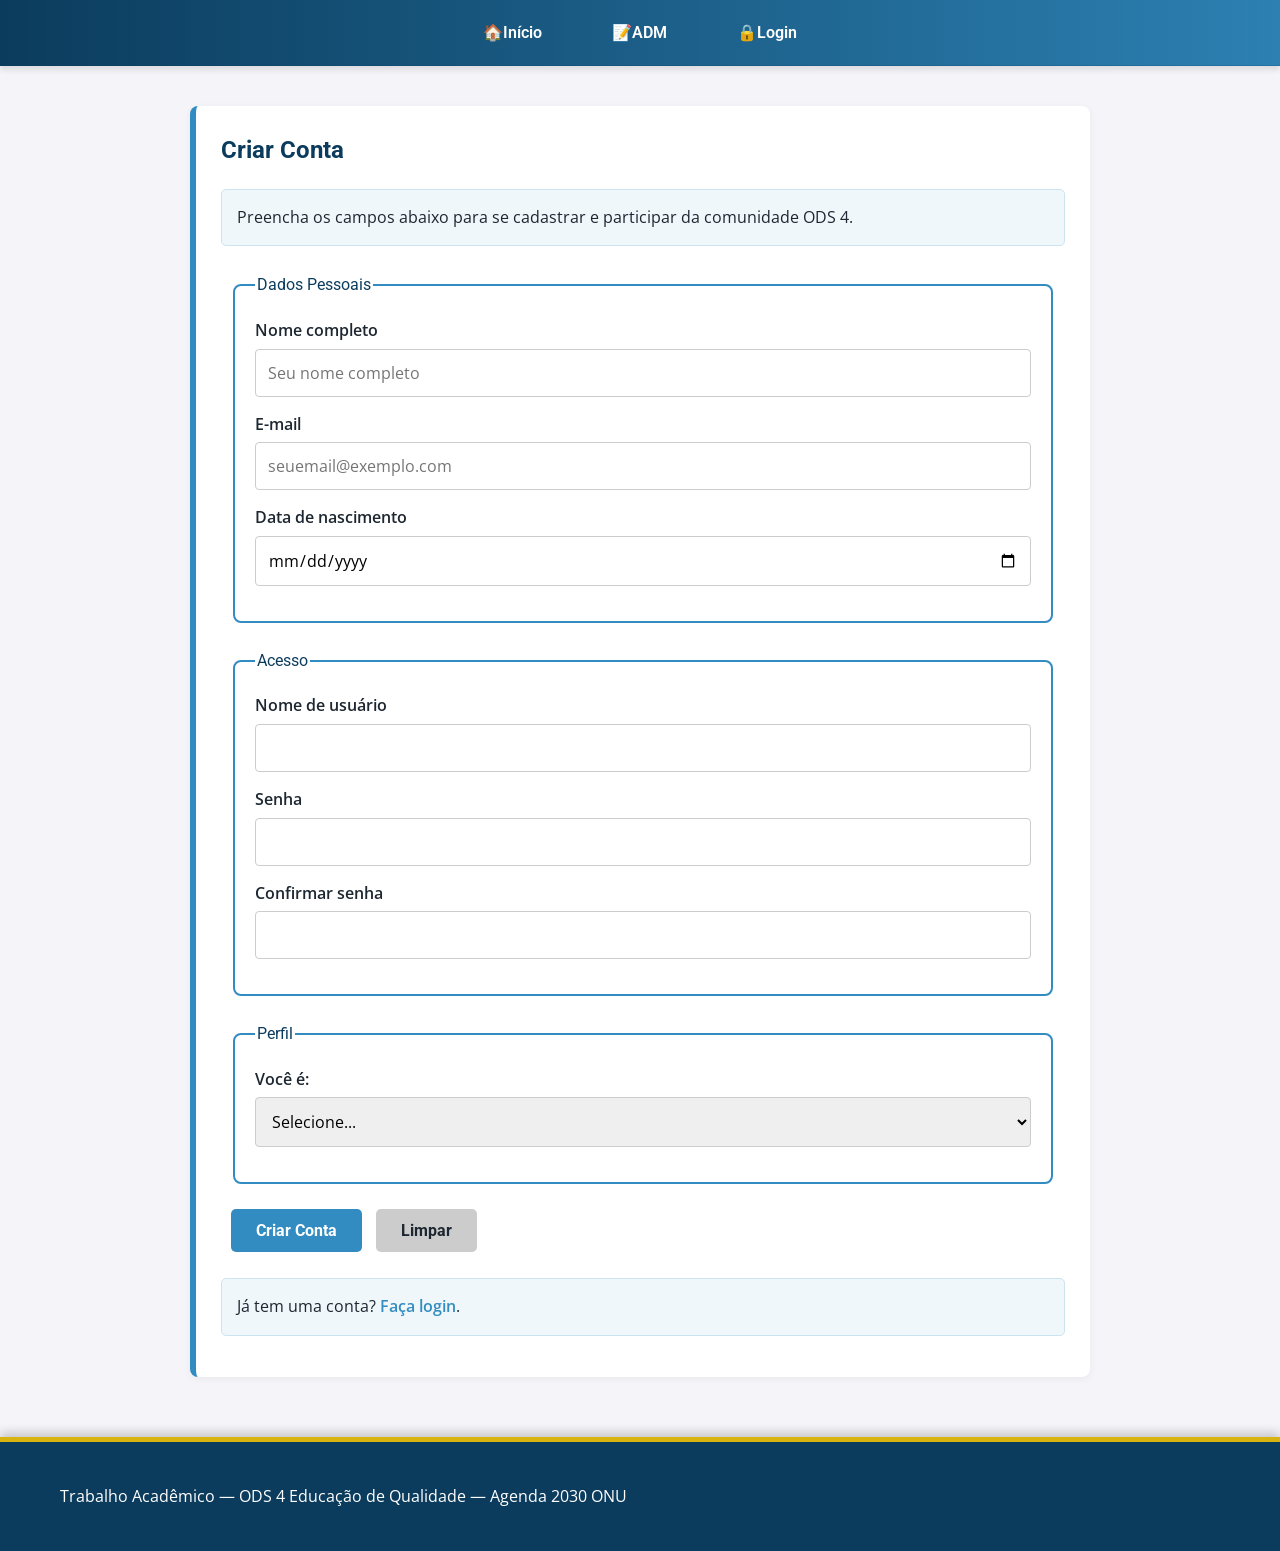
==== pages/adm.html @ 50f4877c "Implementa cadastro e login com localStorage" ====
<!DOCTYPE html>
<html lang="pt-BR">
  <head>
    <meta charset="UTF-8" />
    <meta name="viewport" content="width=device-width, initial-scale=1.0" />
    <title>Cadastro – ODS 4</title>
    <link rel="stylesheet" href="../css/style.css" />
    
  </head>
  <body>

    <header>
      <nav>
        <ul>
          <li><a href="../index.html">Início</a></li>
          <li><a href="adm.html">ADM</a></li>
          <li><a href="login.html">Login</a></li>
        </ul>
      </nav>
    </header>

    <main>

      <section>
        <h1>Criar Conta</h1>
        <p>Preencha os campos abaixo para se cadastrar e participar da comunidade ODS 4.</p>

        <form id="cadastroForm" action="#" method="post">

  <fieldset>
    <legend>Dados Pessoais</legend>

    <div>
      <label for="nome">Nome completo</label>
      <input
        type="text"
        id="nome"
        name="nome"
        placeholder="Seu nome completo"
        required
        minlength="5"
        maxlength="100"
        pattern="[A-Za-zÀ-ÿ\s]+"
        title="Digite apenas letras e espaços"
        autocomplete="name"
      />
    </div>

    <div>
      <label for="email">E-mail</label>
      <input
        type="email"
        id="email"
        name="email"
        placeholder="seuemail@exemplo.com"
        required
        autocomplete="email"
      />
    </div>

    <div>
      <label for="data-nascimento">Data de nascimento</label>
      <input
        type="date"
        id="data-nascimento"
        name="data-nascimento"
        required
        min="1930-01-01"
        max="2015-12-31"
      />
    </div>

  </fieldset>

  <fieldset>
    <legend>Acesso</legend>

    <div>
      <label for="usuario">Nome de usuário</label>
      <input
        type="text"
        id="usuario"
        name="usuario"
        required
        minlength="4"
        maxlength="20"
        pattern="[a-zA-Z0-9_]+"
        title="Use apenas letras, números e _"
        autocomplete="username"
      />
    </div>

    <div>
      <label for="senha">Senha</label>
      <input
        type="password"
        id="senha"
        name="senha"
        required
        minlength="8"
        pattern="(?=.*[a-z])(?=.*[A-Z])(?=.*\d).{8,}"
        title="Mínimo 8 caracteres, uma letra maiúscula, uma minúscula e um número"
        autocomplete="new-password"
      />
    </div>

    <div>
      <label for="confirmar-senha">Confirmar senha</label>
      <input
        type="password"
        id="confirmar-senha"
        name="confirmar-senha"
        required
        minlength="8"
        autocomplete="new-password"
      />
    </div>

  </fieldset>

  <fieldset>
    <legend>Perfil</legend>

    <div>
      <label for="perfil">Você é:</label>
      <select id="perfil" name="perfil" required>
        <option value="" disabled selected>
          Selecione...
        </option>
        <option value="estudante">Estudante</option>
        <option value="professor">Professor(a)</option>
        <option value="outro">Outro</option>
      </select>
    </div>
  </fieldset>

  <button type="submit">Criar Conta</button>
  <button type="reset">Limpar</button>

</form>
        <p>Já tem uma conta? <a href="login.html">Faça login</a>.</p>

      </section>

    </main>

    <footer>
      <p>Trabalho Acadêmico &mdash; ODS 4 Educação de Qualidade &mdash; Agenda 2030 ONU</p>
    </footer>
    <script src="../js/script.js"></script>
  </body>
</html>
---- css/style.css ----
@charset "UTF-8";

@import url('https://fonts.googleapis.com/css2?family=Open+Sans:wght@400;600&family=Roboto:wght@500;700&display=swap');

:root {
  --primary-color: #0b3c5d;    /* Dark Blue */
  --secondary-color: #328cc1;  /* Light Blue */
  --accent-color: #d9b310;     /* Yellow */
  --text-color: #1d2731;       /* Dark Grey */
  --bg-color: #f4f4f9;         /* Light Grey Background */
  --box-bg: #ffffff;           /* White */
}

body {
  font-family: 'Open Sans', sans-serif;
  color: var(--text-color);
  background-color: var(--bg-color);
  /* Image 1: Subtle background pattern */
  background-image: url('https://www.transparenttextures.com/patterns/always-grey.png');
  margin: 0;
  padding: 0;
  line-height: 1.6;
}

h1, h2, h3, legend {
  font-family: 'Roboto', sans-serif;
  color: var(--primary-color);
  margin-top: 0;
}


header {
  background-color: var(--primary-color);
  /* Image 2: Header background */
  background-image: linear-gradient(to right, rgba(11, 60, 93, 0.85), rgba(50, 140, 193, 0.85)), url('https://images.unsplash.com/photo-1503676260728-1c00da094a0b?auto=format&fit=crop&w=1200&q=80');
  background-size: cover;
  background-position: center;
  padding: 20px 0;
  text-align: center;
  box-shadow: 0 4px 6px rgba(0,0,0,0.1);
}

nav ul {
  list-style: none;
  padding: 0;
  margin: 0;
  display: flex;
  justify-content: center;
  gap: 30px;
  flex-wrap: wrap;
}

nav ul li a {
  color: var(--box-bg);
  text-decoration: none;
  font-weight: 600;
  font-family: 'Roboto', sans-serif;
  padding: 10px 20px;
  border-radius: 5px;
  transition: all 0.3s ease;
}

nav ul li a:hover {
  background-color: var(--accent-color);
  color: var(--primary-color);
}


nav ul li:nth-child(1) a::before {
  content: "\1F3E0 "; /* House Icon */
}
nav ul li:nth-child(2) a::before {
  content: "\1F4DD "; /* Memo Icon */
}
nav ul li:nth-child(3) a::before {
  content: "\1F512 "; /* Lock Icon */
}


main {
  max-width: 900px;
  margin: 40px auto;
  padding: 0 20px;
}


section {
  background-color: var(--box-bg);
  border-left: 6px solid var(--secondary-color);
  padding: 25px;
  margin-bottom: 30px;
  border-radius: 8px;
  box-shadow: 0 2px 8px rgba(0,0,0,0.05);
}


section p {
  background-color: #f0f7fa;
  padding: 15px;
  border-radius: 5px;
  border: 1px solid #cbe4f0;
}


fieldset {
  background-color: var(--box-bg);
  border: 2px solid var(--secondary-color);
  border-radius: 8px;
  padding: 20px;
  margin-bottom: 25px;
}


form {
  background-image: url('https://www.transparenttextures.com/patterns/cubes.png');
  padding: 10px;
}


main ul {
  list-style: none;
  padding: 0;
}

main ul li {
  background-color: #fff9e6;
  margin-bottom: 12px;
  padding: 15px;
  border-left: 5px solid var(--accent-color);
  border-radius: 4px;
}

main ul li::before {
  content: "\2714 \0020"; /* Checkmark Icon */
  color: var(--primary-color);
  font-weight: bold;
}

div {
  margin-bottom: 15px;
}

label {
  display: block;
  margin-bottom: 5px;
  font-weight: 600;
}

input[type="text"],
input[type="email"],
input[type="password"],
input[type="date"],
select {
  width: 100%;
  padding: 12px;
  border: 1px solid #ccc;
  border-radius: 4px;
  box-sizing: border-box;
  font-family: 'Open Sans', sans-serif;
  font-size: 16px;
}

input:focus, select:focus {
  outline: none;
  border-color: var(--secondary-color);
  box-shadow: 0 0 5px rgba(50, 140, 193, 0.5);
}

button {
  background-color: var(--secondary-color);
  color: var(--box-bg);
  border: none;
  padding: 12px 25px;
  font-size: 16px;
  border-radius: 5px;
  cursor: pointer;
  font-family: 'Roboto', sans-serif;
  font-weight: 700;
  transition: background-color 0.3s;
  margin-right: 10px;
}

button[type="reset"] {
  background-color: #cccccc;
  color: var(--text-color);
}

button:hover {
  background-color: var(--primary-color);
}

button[type="reset"]:hover {
  background-color: #999999;
}


img {
  max-width: 100%;
  height: auto;
  border-radius: 8px;
  display: block;
  margin: 0 auto 20px;
  box-shadow: 0 4px 8px rgba(0,0,0,0.1);
}

a {
  color: var(--secondary-color);
  font-weight: 600;
  text-decoration: none;
  transition: color 0.3s;
}

a:hover {
  color: var(--primary-color);
  text-decoration: underline;
}

nav[aria-label="Ações principais"] {
  display: flex;
  gap: 15px;
  margin-top: 20px;
}

nav[aria-label="Ações principais"] a {
  background-color: var(--accent-color);
  color: var(--primary-color);
  padding: 10px 20px;
  border-radius: 5px;
  text-decoration: none;
}

nav[aria-label="Ações principais"] a:hover {
  background-color: var(--primary-color);
  color: var(--box-bg);
}

footer {
  background-color: var(--primary-color);
  color: var(--box-bg);
  text-align: center;
  padding: 30px 20px;
  margin-top: 50px;
  /* Image 5: Footer background */
  background-image: linear-gradient(rgba(11, 60, 93, 0.9), rgba(11, 60, 93, 0.9)), url('https://images.unsplash.com/photo-1522202176988-66273c2fd55f?auto=format&fit=crop&w=1200&q=80');
  background-size: cover;
  background-position: center;
}

footer a {
  color: var(--accent-color);
}

.img-ods4 {
    width: 150px;
    height: 150px;
}

footer {
    background-color: var(--primary-color);

    background-image:
        linear-gradient(
            rgba(11, 60, 93, 0.92),
            rgba(11, 60, 93, 0.92)
        ),
        url('https://images.unsplash.com/photo-1522202176988-66273c2fd55f?auto=format&fit=crop&w=1200&q=80');

    background-size: cover;
    background-position: center;

    color: var(--box-bg);

    display: flex;
    justify-content: space-between;
    align-items: flex-start;
    gap: 60px;

    padding: 40px 60px;
    margin-top: 60px;

    border-top: 5px solid var(--accent-color);

    box-shadow: 0 -4px 10px rgba(0,0,0,0.2);
}

footer section {
    flex: 1;
    background-color: rgba(255, 255, 255, 0.08);
    border-left: 4px solid var(--accent-color);
    padding: 25px;
    border-radius: 10px;
    backdrop-filter: blur(4px);
    box-shadow: 0 4px 12px rgba(0,0,0,0.15);
}

footer h3 {
    color: var(--accent-color);
    margin-bottom: 15px;
    font-size: 20px;
}

footer ul {
    list-style: none;
    padding: 0;
    margin: 0;
}

footer ul li {
    margin-bottom: 10px;
}

footer p {
    margin: 0;
    line-height: 1.8;
}

footer a {
    color: #ffffff;
    text-decoration: none;
    transition: 0.3s;
}

footer a:hover {
    color: var(--accent-color);
    text-decoration: underline;
}

footer section p {
    background-color: transparent;
    border: none;
    padding: 0;
    color: var(--box-bg);
}
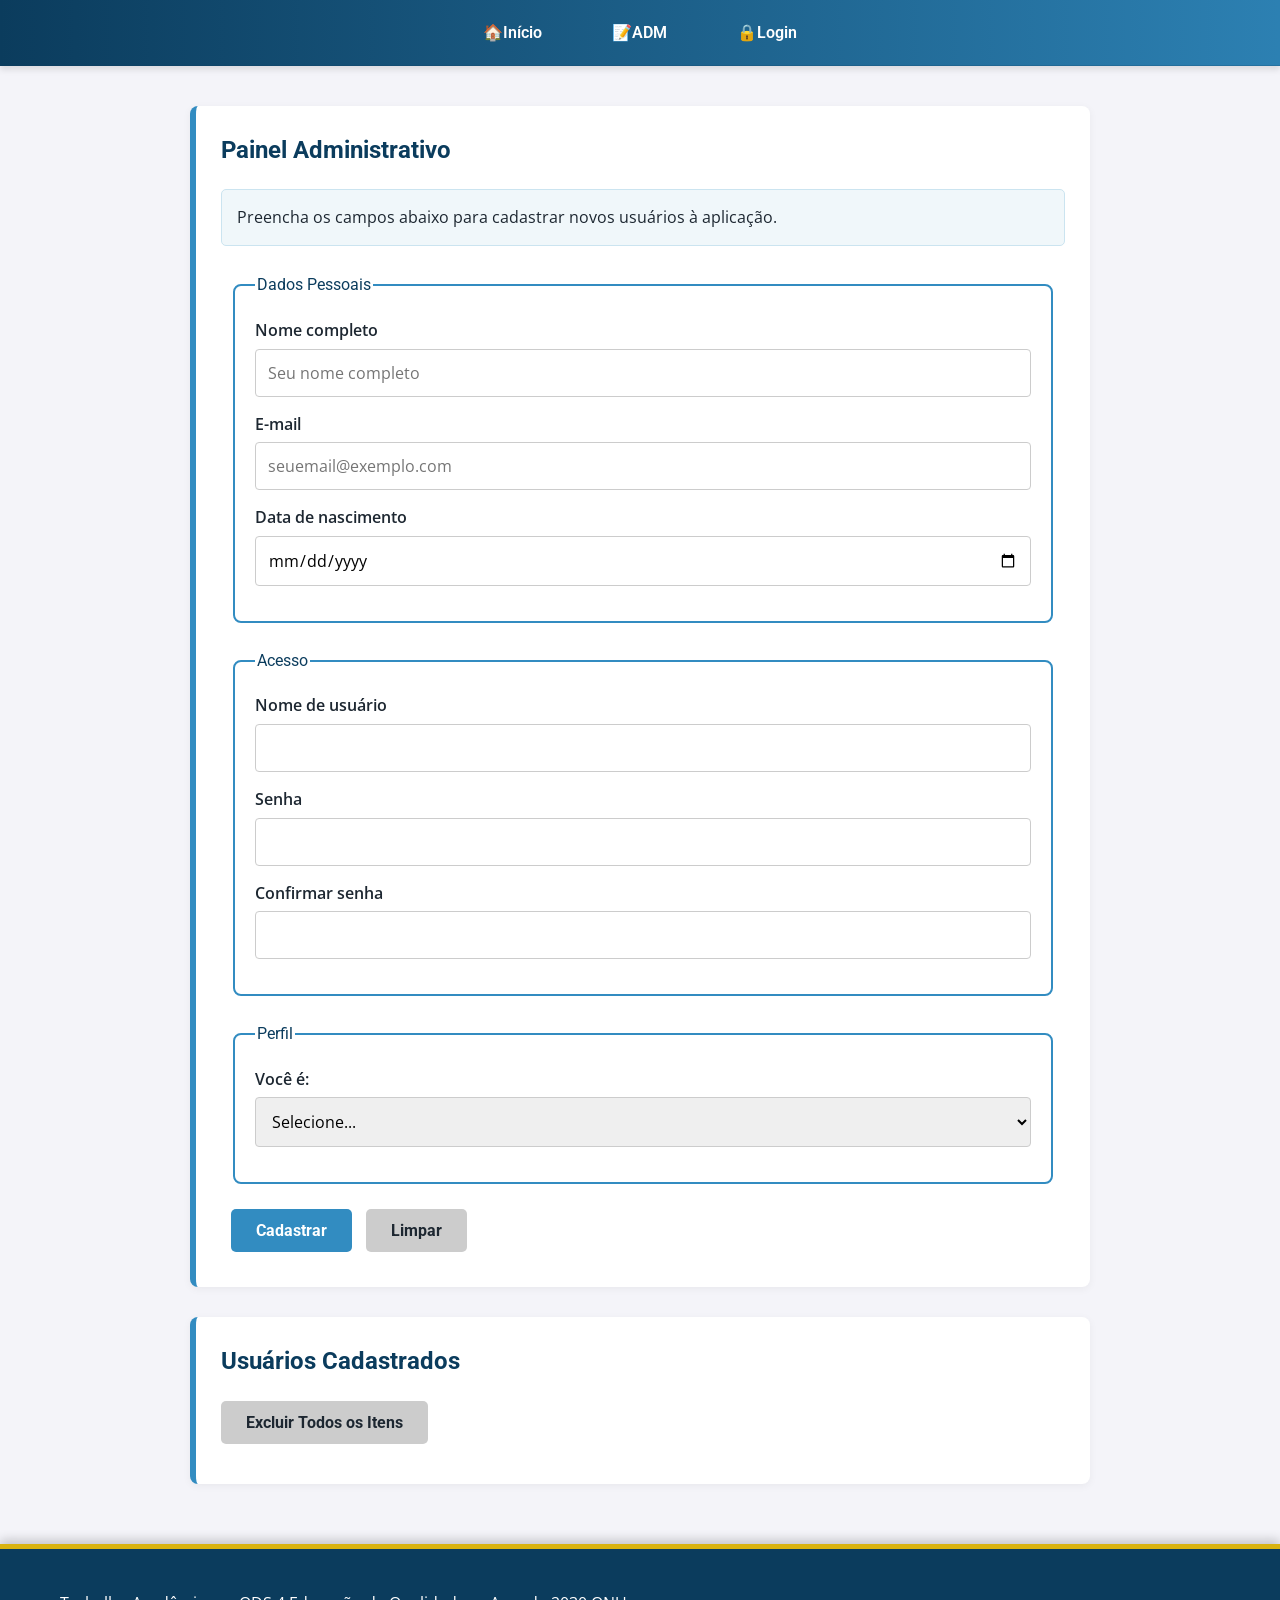
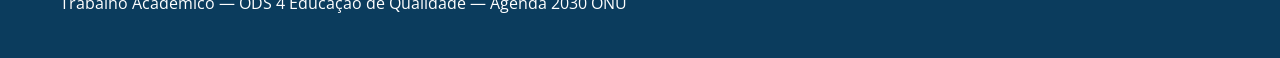
==== commit a0a886ca: "Commit: Realização das funções de exclusão, exibição de lista na página adm. Correção de algumas reg" ====
--- a/pages/adm.html
+++ b/pages/adm.html
@@ -3,9 +3,8 @@
   <head>
     <meta charset="UTF-8" />
     <meta name="viewport" content="width=device-width, initial-scale=1.0" />
-    <title>Cadastro – ODS 4</title>
+    <title>Administração – ODS 4</title>
     <link rel="stylesheet" href="../css/style.css" />
-    
   </head>
   <body>
 
@@ -22,124 +21,135 @@
     <main>
 
       <section>
-        <h1>Criar Conta</h1>
-        <p>Preencha os campos abaixo para se cadastrar e participar da comunidade ODS 4.</p>
+        <h1>Painel Administrativo</h1>
+        <p>Preencha os campos abaixo para cadastrar novos usuários à aplicação.</p>
 
         <form id="cadastroForm" action="#" method="post">
 
-  <fieldset>
-    <legend>Dados Pessoais</legend>
+          <fieldset>
+            <legend>Dados Pessoais</legend>
 
-    <div>
-      <label for="nome">Nome completo</label>
-      <input
-        type="text"
-        id="nome"
-        name="nome"
-        placeholder="Seu nome completo"
-        required
-        minlength="5"
-        maxlength="100"
-        pattern="[A-Za-zÀ-ÿ\s]+"
-        title="Digite apenas letras e espaços"
-        autocomplete="name"
-      />
-    </div>
+            <div>
+              <label for="nome">Nome completo</label>
+              <input
+                type="text"
+                id="nome"
+                name="nome"
+                placeholder="Seu nome completo"
+                required
+                minlength="5"
+                maxlength="100"
+                pattern="[A-Za-zÀ-ÿ\s]+"
+                title="Digite apenas letras e espaços"
+                autocomplete="name"
+              />
+            </div>
 
-    <div>
-      <label for="email">E-mail</label>
-      <input
-        type="email"
-        id="email"
-        name="email"
-        placeholder="seuemail@exemplo.com"
-        required
-        autocomplete="email"
-      />
-    </div>
+            <div>
+              <label for="email">E-mail</label>
+              <input
+                type="email"
+                id="email"
+                name="email"
+                placeholder="seuemail@exemplo.com"
+                required
+                autocomplete="email"
+              />
+            </div>
 
-    <div>
-      <label for="data-nascimento">Data de nascimento</label>
-      <input
-        type="date"
-        id="data-nascimento"
-        name="data-nascimento"
-        required
-        min="1930-01-01"
-        max="2015-12-31"
-      />
-    </div>
+            <div>
+              <label for="data-nascimento">Data de nascimento</label>
+              <input
+                type="date"
+                id="data-nascimento"
+                name="data-nascimento"
+                required
+                min="1930-01-01"
+                max="2015-12-31"
+              />
+            </div>
 
-  </fieldset>
+          </fieldset>
 
-  <fieldset>
-    <legend>Acesso</legend>
+          <fieldset>
+            <legend>Acesso</legend>
 
-    <div>
-      <label for="usuario">Nome de usuário</label>
-      <input
-        type="text"
-        id="usuario"
-        name="usuario"
-        required
-        minlength="4"
-        maxlength="20"
-        pattern="[a-zA-Z0-9_]+"
-        title="Use apenas letras, números e _"
-        autocomplete="username"
-      />
-    </div>
+            <div>
+              <label for="usuario">Nome de usuário</label>
+              <input
+                type="text"
+                id="usuario"
+                name="usuario"
+                required
+                minlength="4"
+                maxlength="20"
+                pattern="[a-zA-Z0-9_]+"
+                title="Use apenas letras, números e _"
+                autocomplete="username"
+              />
+            </div>
 
-    <div>
-      <label for="senha">Senha</label>
-      <input
-        type="password"
-        id="senha"
-        name="senha"
-        required
-        minlength="8"
-        pattern="(?=.*[a-z])(?=.*[A-Z])(?=.*\d).{8,}"
-        title="Mínimo 8 caracteres, uma letra maiúscula, uma minúscula e um número"
-        autocomplete="new-password"
-      />
-    </div>
+            <div>
+              <label for="senha">Senha</label>
+              <input
+                type="password"
+                id="senha"
+                name="senha"
+                required
+                minlength="8"
+                pattern="(?=.*[a-z])(?=.*[A-Z])(?=.*\d).{8,}"
+                title="Mínimo 8 caracteres, uma letra maiúscula, uma minúscula e um número"
+                autocomplete="new-password"
+              />
+            </div>
 
-    <div>
-      <label for="confirmar-senha">Confirmar senha</label>
-      <input
-        type="password"
-        id="confirmar-senha"
-        name="confirmar-senha"
-        required
-        minlength="8"
-        autocomplete="new-password"
-      />
-    </div>
+            <div>
+              <label for="confirmar-senha">Confirmar senha</label>
+              <input
+                type="password"
+                id="confirmar-senha"
+                name="confirmar-senha"
+                required
+                minlength="8"
+                autocomplete="new-password"
+              />
+            </div>
 
-  </fieldset>
+          </fieldset>
 
-  <fieldset>
-    <legend>Perfil</legend>
+          <fieldset>
+            <legend>Perfil</legend>
 
-    <div>
-      <label for="perfil">Você é:</label>
-      <select id="perfil" name="perfil" required>
-        <option value="" disabled selected>
-          Selecione...
-        </option>
-        <option value="estudante">Estudante</option>
-        <option value="professor">Professor(a)</option>
-        <option value="outro">Outro</option>
-      </select>
-    </div>
-  </fieldset>
+            <div>
+              <label for="perfil">Você é:</label>
+              <select id="perfil" name="perfil" required>
+                <option value="" disabled selected>
+                  Selecione...
+                </option>
+                <option value="estudante">Estudante</option>
+                <option value="professor">Professor(a)</option>
+                <option value="outro">Outro</option>
+              </select>
+            </div>
+          </fieldset>
 
-  <button type="submit">Criar Conta</button>
-  <button type="reset">Limpar</button>
+          <button type="submit">Cadastrar</button>
+          <button type="reset">Limpar</button>
 
-</form>
-        <p>Já tem uma conta? <a href="login.html">Faça login</a>.</p>
+        </form>
 
+      </section>
+
+      <section id="lista-container">
+        <h2>Usuários Cadastrados</h2>
+        
+        <ul id="listaUsuarios"></ul>
+        
+        <div style="margin-top: 20px;">
+          <button id="btnExcluirTodos" onclick="excluirTodos()" style="background-color: #cccccc; color: #1d2731;">
+            Excluir Todos os Itens
+          </button>
+        </div>
       </section>
 
     </main>
@@ -147,6 +157,7 @@
     <footer>
       <p>Trabalho Acadêmico &mdash; ODS 4 Educação de Qualidade &mdash; Agenda 2030 ONU</p>
     </footer>
-    <script src="../js/script.js"></script>
+    
+    <script src="../js/admFunc.js"></script>
   </body>
 </html>
--- a/css/style.css
+++ b/css/style.css
@@ -10,18 +10,15 @@
   --bg-color: #f4f4f9;         /* Light Grey Background */
   --box-bg: #ffffff;           /* White */
 }
-
 body {
   font-family: 'Open Sans', sans-serif;
   color: var(--text-color);
   background-color: var(--bg-color);
-  /* Image 1: Subtle background pattern */
   background-image: url('https://www.transparenttextures.com/patterns/always-grey.png');
   margin: 0;
   padding: 0;
   line-height: 1.6;
 }
-
 h1, h2, h3, legend {
   font-family: 'Roboto', sans-serif;
   color: var(--primary-color);
@@ -31,7 +28,6 @@
 
 header {
   background-color: var(--primary-color);
-  /* Image 2: Header background */
   background-image: linear-gradient(to right, rgba(11, 60, 93, 0.85), rgba(50, 140, 193, 0.85)), url('https://images.unsplash.com/photo-1503676260728-1c00da094a0b?auto=format&fit=crop&w=1200&q=80');
   background-size: cover;
   background-position: center;
@@ -67,15 +63,14 @@
 
 
 nav ul li:nth-child(1) a::before {
-  content: "\1F3E0 "; /* House Icon */
+  content: "\1F3E0 "; 
 }
 nav ul li:nth-child(2) a::before {
-  content: "\1F4DD "; /* Memo Icon */
+  content: "\1F4DD "; 
 }
 nav ul li:nth-child(3) a::before {
-  content: "\1F512 "; /* Lock Icon */
-}
-
+  content: "\1F512 ";
+}
 
 main {
   max-width: 900px;
@@ -131,7 +126,7 @@
 }
 
 main ul li::before {
-  content: "\2714 \0020"; /* Checkmark Icon */
+  content: "\2714 \0020";
   color: var(--primary-color);
   font-weight: bold;
 }
@@ -239,9 +234,7 @@
   color: var(--box-bg);
   text-align: center;
   padding: 30px 20px;
-  margin-top: 50px;
-  /* Image 5: Footer background */
-  background-image: linear-gradient(rgba(11, 60, 93, 0.9), rgba(11, 60, 93, 0.9)), url('https://images.unsplash.com/photo-1522202176988-66273c2fd55f?auto=format&fit=crop&w=1200&q=80');
+  margin-top: 50px; background-image: linear-gradient(rgba(11, 60, 93, 0.9), rgba(11, 60, 93, 0.9)), url('https://images.unsplash.com/photo-1522202176988-66273c2fd55f?auto=format&fit=crop&w=1200&q=80');
   background-size: cover;
   background-position: center;
 }
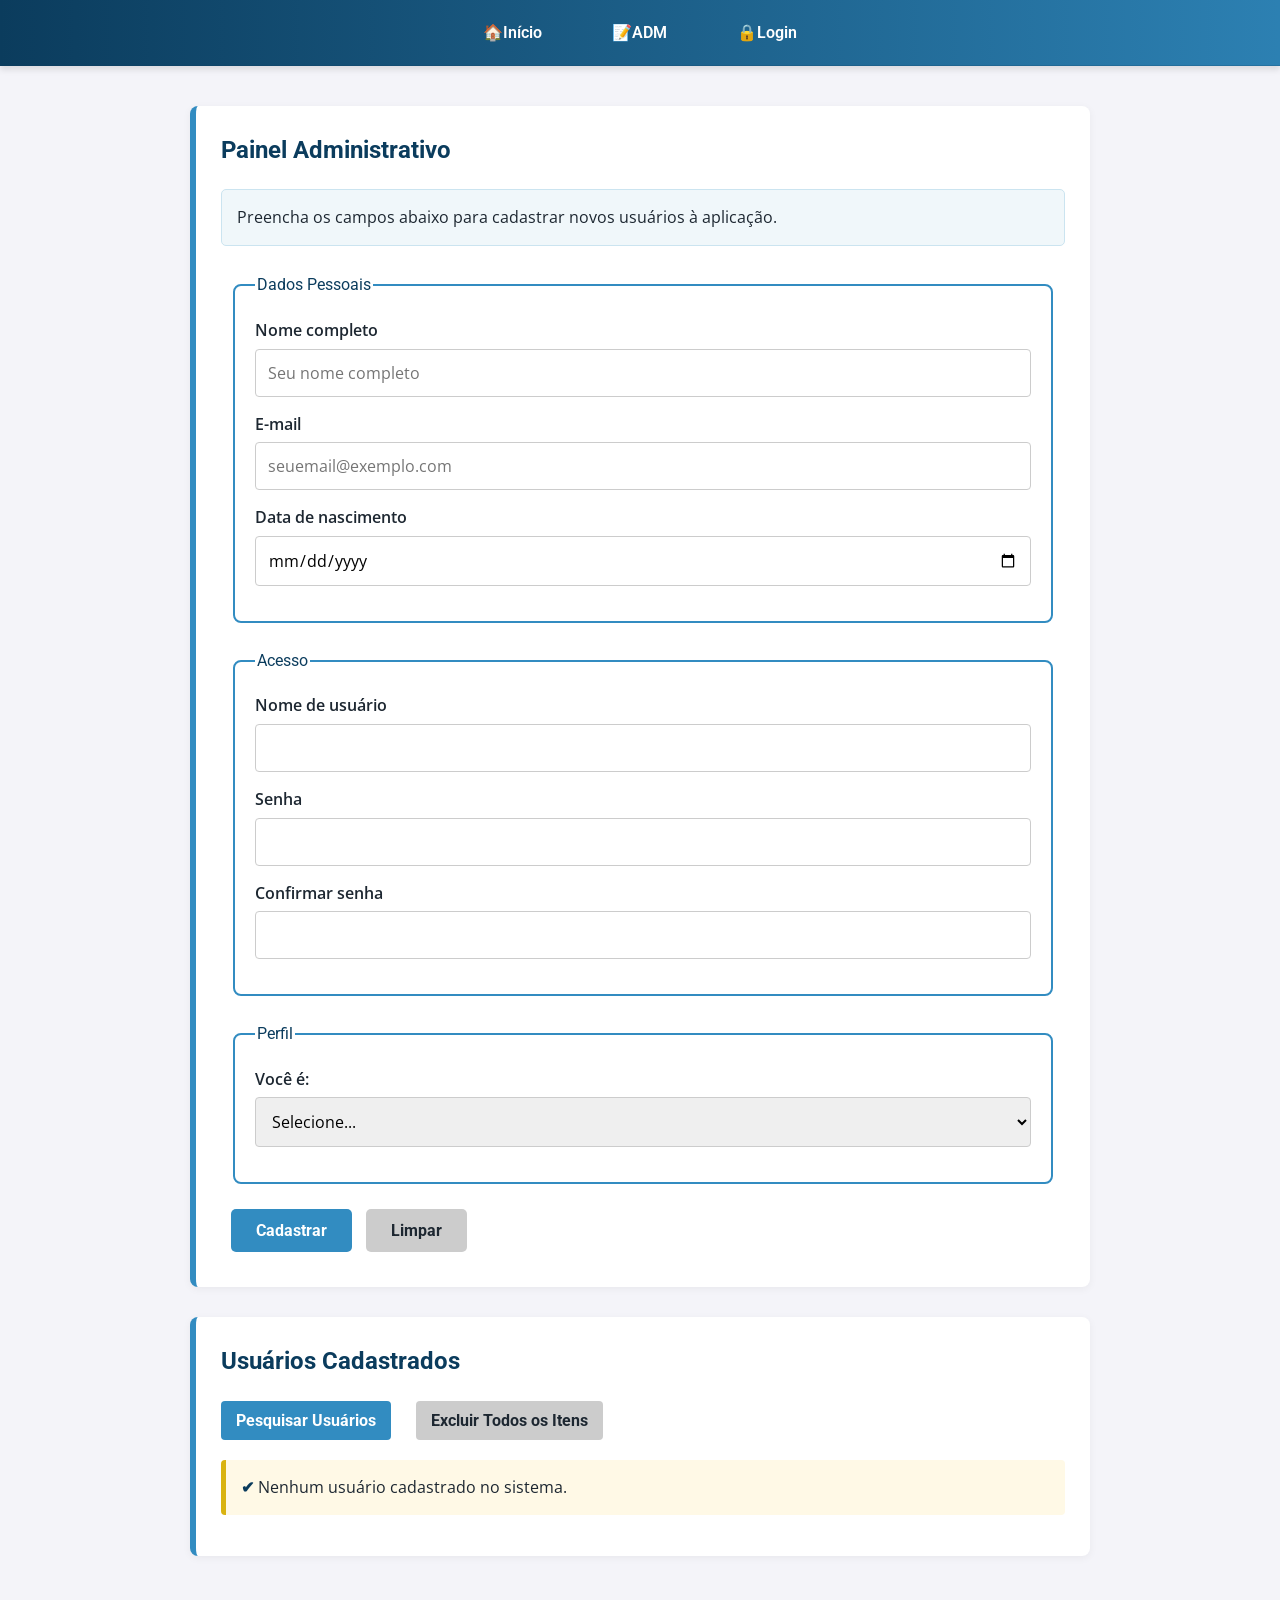
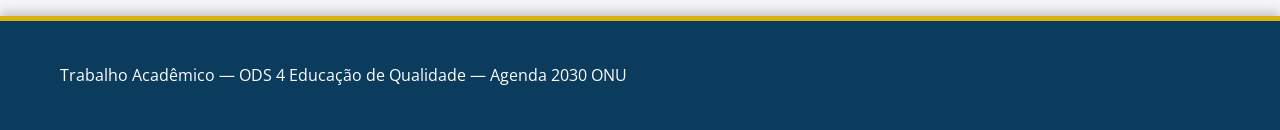
==== commit b649ea30: "Merge pull request #4 from tatofelicio/main botão de procurar por campo" ====
--- a/pages/adm.html
+++ b/pages/adm.html
@@ -143,13 +143,39 @@
       <section id="lista-container">
         <h2>Usuários Cadastrados</h2>
         
-        <ul id="listaUsuarios"></ul>
-        
-        <div style="margin-top: 20px;">
-          <button id="btnExcluirTodos" onclick="excluirTodos()" style="background-color: #cccccc; color: #1d2731;">
+        <div style="margin-top: 20px; margin-bottom: 20px; display: flex; gap: 15px;">
+          <button id="btnAbrirPesquisa" onclick="togglePesquisa()" style="background-color: #328cc1; color: white; padding: 10px 15px; border: none; border-radius: 4px; cursor: pointer; font-weight: bold;">
+            Pesquisar Usuários
+          </button>
+
+          <button id="btnExcluirTodos" onclick="excluirTodos()" style="background-color: #cccccc; color: #1d2731; padding: 10px 15px; border: none; border-radius: 4px; cursor: pointer; font-weight: bold;">
             Excluir Todos os Itens
           </button>
         </div>
+
+        <div id="containerPesquisa" style="display: none; margin-bottom: 20px; gap: 10px; align-items: center; background-color: #f4f4f9; padding: 15px; border-radius: 8px; border: 1px solid #ccc;">
+          <select id="campoPesquisa" style="padding: 8px; border: 1px solid #ccc; border-radius: 4px;">
+            <option value="nome">Nome</option>
+            <option value="email">E-mail</option>
+            <option value="perfil">Perfil</option>
+          </select>
+          
+          <input 
+            type="text" 
+            id="inputPesquisa" 
+            placeholder="Digite para pesquisar..." 
+            style="padding: 8px; width: 100%; border: 1px solid #ccc; border-radius: 4px;"
+          >
+          
+          <button onclick="pesquisarUsuario()" style="background-color: #328cc1; color: white; padding: 8px 15px; border: none; border-radius: 4px; cursor: pointer; font-weight: bold; white-space: nowrap;">
+            Encontrar
+          </button>
+          
+          <button onclick="limparPesquisa()" style="background-color: #cccccc; color: #1d2731; padding: 8px 15px; border: none; border-radius: 4px; cursor: pointer; white-space: nowrap;">
+            Limpar
+          </button>
+        </div>
+        <ul id="listaUsuarios"></ul>
       </section>
 
     </main>
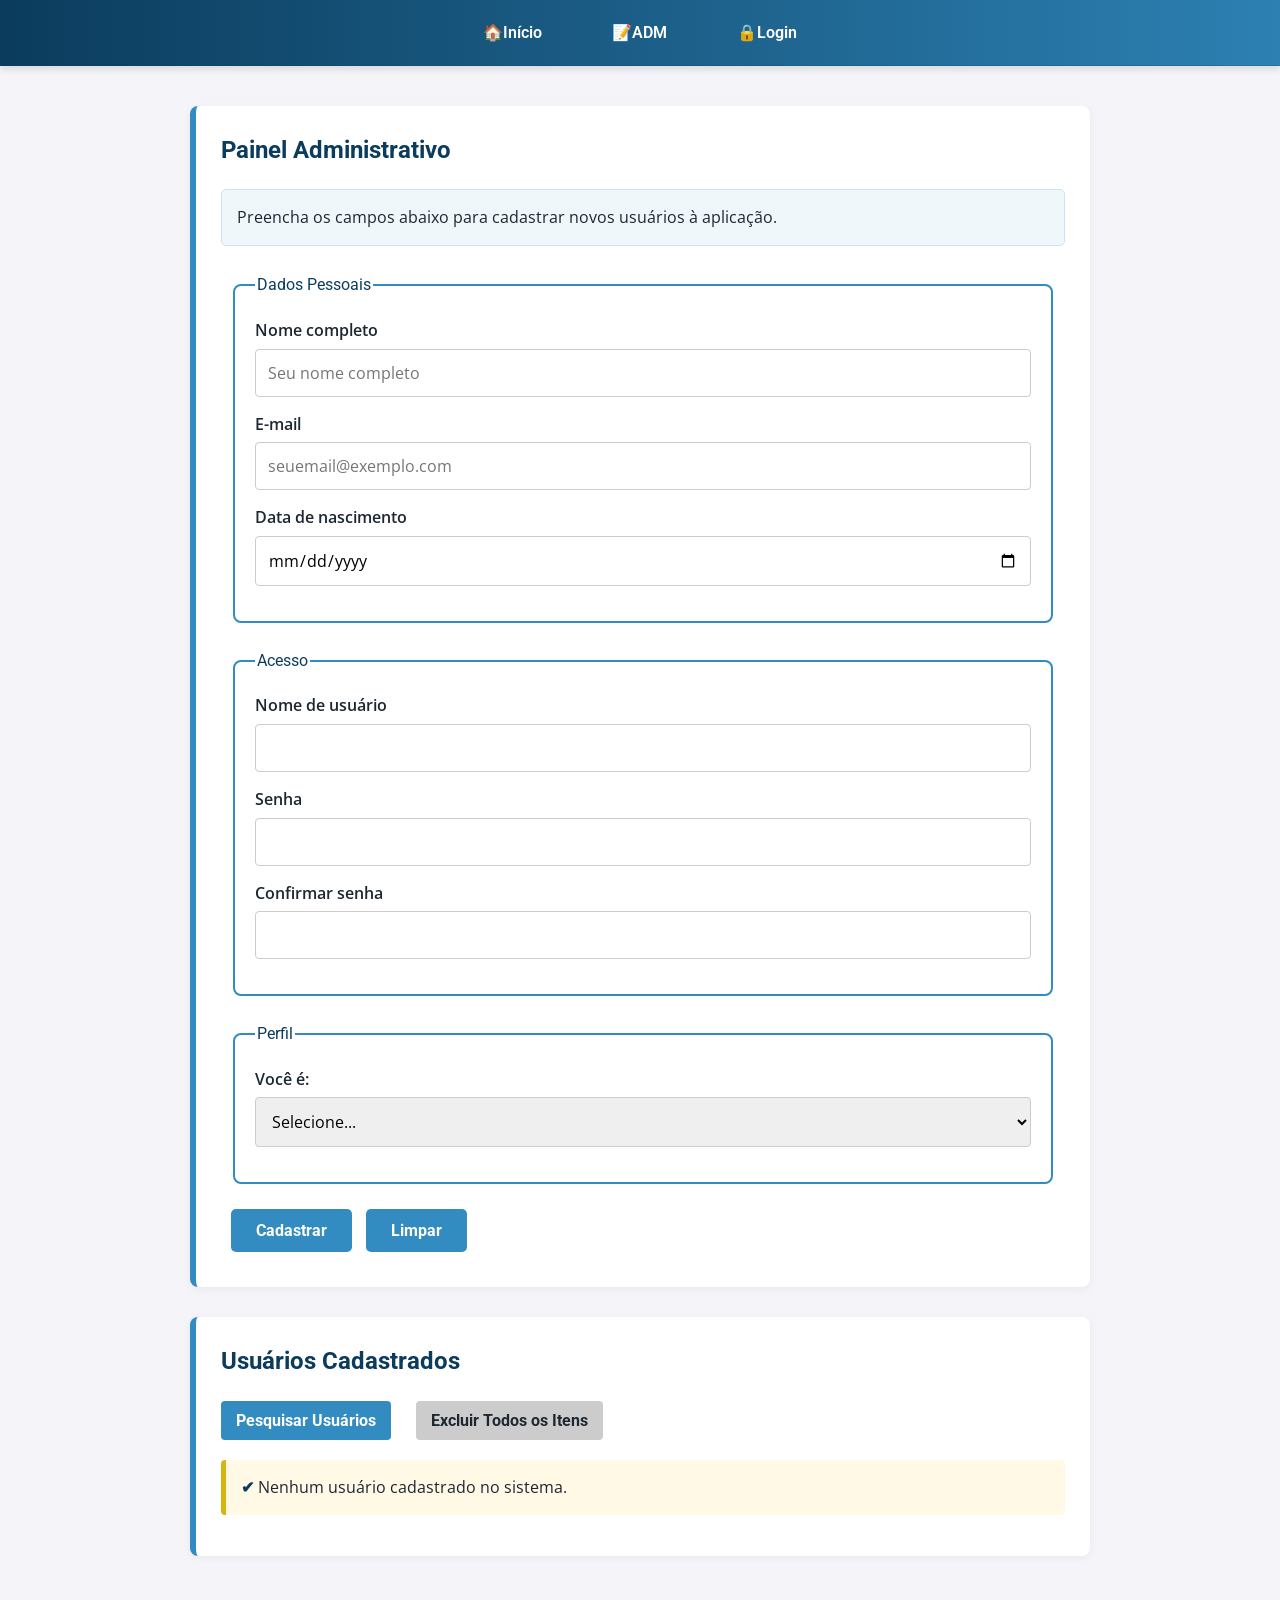
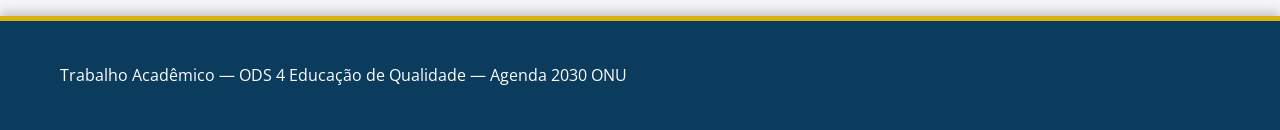
==== commit 8297ecfa: "alterando button type reset para função limparFormulario" ====
--- a/pages/adm.html
+++ b/pages/adm.html
@@ -134,7 +134,7 @@
           </fieldset>
 
           <button type="submit">Cadastrar</button>
-          <button type="reset">Limpar</button>
+          <button type="button" onclick="limparFormulario()">Limpar</button>
 
         </form>
 
